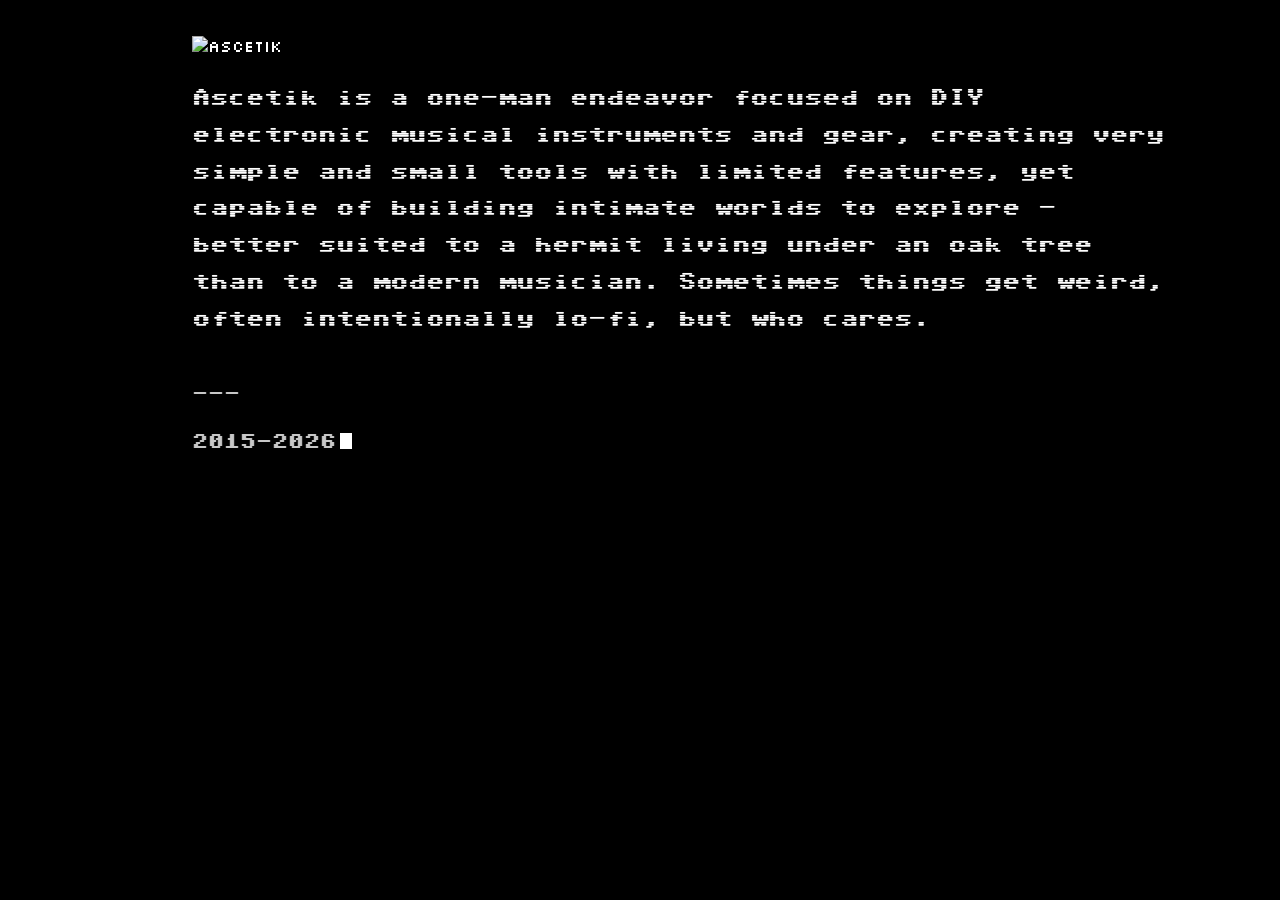
==== index.html @ ed277a1f "Sync Ash site updates" ====
<!doctype html>
<html>

<head>
    <meta charset="utf-8">
    <meta name="viewport" content="width=device-width, initial-scale=1">
    <meta name="description" content="Ascetik overview">
    <meta name="theme-color" content="#000000">
    <title>Ascetik</title>
    <link rel="preconnect" href="https://fonts.googleapis.com">
    <link rel="preconnect" href="https://fonts.gstatic.com" crossorigin>
    <link href="https://fonts.googleapis.com/css2?family=Silkscreen:wght@400;700&display=swap" rel="stylesheet">
    <link href="https://fonts.googleapis.com/css2?family=Sixtyfour&display=swap" rel="stylesheet">
    <link rel="stylesheet" href="styles.css" />
</head>

<body>
    <main>
        <section>
            <a class="device-link" href="http://www.ascetik.de"><img class="logo" src="ascetik.png"
                alt="Ascetik" /></a>
        </section>

        <section id="monitorSection">
            <div class="monitor-log ascetik-text">
                Ascetik is a one-man endeavor focused on DIY electronic musical instruments and gear, creating very
                simple and small tools with limited features, yet capable of building intimate worlds to explore —
                better suited to a hermit living under an oak tree than to a modern musician. Sometimes
                things get weird, often intentionally lo-fi, but who cares.
            </div>
        </section>

        <!-- <section class="devices-section">
            <div class="monitor-log ascetik-text">
                <p>/// Machines ///<br>Here are a few devices I've been developing recently:</p>
            </div>
            <div class="device-entry">
                <a class="device-link monitor-log ascetik-text" href="ash.html">&gt;&gt;&gt; ASH &lt;&lt;&lt;
                    <img class="ash-image" src="Ash - leaves.png" alt="Ash" /></a>
            </div>
        </section> -->
        <section class="monitor-log">
            <p>---</p>
            <p>2015-2026<span class="cursor" aria-hidden="true"></span></p>
        </section>
    </main>
</body>

</html>
---- styles.css ----
body {
  margin: 0;
  background: #000;
  color: #fff;
  font-family: "Silkscreen", system-ui, sans-serif;
}

:root {
  --panel-width: 500px;
}

main {
  padding-left: 15%;
}

@media (max-width: 800px) {
  main {
    padding-left: 5px;
  }
}

section {
  margin-top: 24px;
}

.settings-layout {
  display: flex;
  align-items: flex-start;
  gap: 40px;
  flex-wrap: wrap;
}

#settingsSection {
  margin-top: 0;
  margin-bottom: 72px;
}

#monitorSection {
  margin-top: 24px;
  margin-bottom: 40px;

}

.logo {
  max-width: var(--panel-width);
  height: auto;
  display: block;
}

select,
button {
  font: inherit;
  color: #fff;
  background: #000;
  padding: 0;
}

input[type="text"] {
  font: inherit;
  color: #fff;
  background: #000;
  border: 2px solid #fff;
}

input[type="text"]::placeholder {
  color: #a8a8a8;
}

.preset-name {
  width: 12ch;
}

button:active {
  background: #fff;
  color: #000;
}

button:disabled {
  opacity: 1;
  color: #a8a8a8;
  background: #000;
}

input[type="range"] {
  width: var(--panel-width);
  height: 18px;
  appearance: none;
  --range-fill: 0%;
  background: #000;
  border: 2px solid #fff;
  padding: 0;
}

.slider-wrap {
  display: flex;
  flex-direction: column;
  gap: 0;
  margin-bottom: 14px;
}

.slider-meta {
  display: inline-flex;
  align-items: baseline;
  gap: 0;
}

input[type="range"]::-webkit-slider-runnable-track {
  height: 18px;
  background: linear-gradient(to right,
      #fff 0%,
      #fff var(--range-fill),
      #111 var(--range-fill),
      #111 100%);
}

input[type="range"]::-webkit-slider-thumb {
  -webkit-appearance: none;
  width: 12px;
  height: 18px;
  background: #fff;
  border: 2px solid #fff;
  margin-top: 0;
}

input[type="range"]::-moz-range-track {
  height: 18px;
  background: linear-gradient(to right,
      #fff 0%,
      #fff var(--range-fill),
      #111 var(--range-fill),
      #111 100%);
}

input[type="range"]::-moz-range-thumb {
  width: 12px;
  height: 18px;
  background: #fff;
  border: 1px solid #333;
}

input[type="range"].slim-slider {
  height: 12px;
}

input[type="range"].slim-slider::-webkit-slider-runnable-track {
  height: 12px;
}

input[type="range"].slim-slider::-webkit-slider-thumb {
  width: 10px;
  height: 12px;
}

input[type="range"].slim-slider::-moz-range-track {
  height: 12px;
}

input[type="range"].slim-slider::-moz-range-thumb {
  width: 10px;
  height: 12px;
}

input[type="checkbox"] {
  width: 18px;
  height: 18px;
  appearance: none;
  background: #000;
  border: 2px solid #fff;
  display: inline-block;
  position: relative;
  margin-left: 0;
}

.checkbox-row {
  display: inline-flex;
  align-items: center;
  gap: 8px;
}

input[type="checkbox"]:checked::after {
  content: "";
  position: absolute;
  inset: 3px;
  background: #fff;
}

.monitor-log {
  font-family: "Sixtyfour", "Silkscreen", system-ui, sans-serif;
  line-height: 2;
  height: 8em;
}

.monitor-log .status-line {
  display: inline-block;
  padding: 2px 6px;
  background: #fff;
  color: #000;
}

@media (max-width: 800px) {
  /* .monitor-log {
    max-width: 50ch;
  } */
}

.ascetik-text {
  height: auto;
  white-space: normal;
  max-width: 54ch;
  font-size: 1.15rem;
  margin-bottom: 24px;
  margin-top: 24px;
}

.ash-image {
  display: block;
  margin-top: 24px;
}

.device-entry {
  display: inline-block;
  /* text-align: center; */
}

.device-link {
  display: inline-block;
  margin-top: 12px;
  color: #fff;
  text-decoration: none;
}

.device-link:hover {
  /* text-decoration: underline; */
  color:aquamarine;
}

.cursor {
  display: inline-block;
  width: 0.75ch;
  height: 1em;
  background: #fff;
  margin-left: 0.25ch;
  vertical-align: -0.1em;
  animation: blink 1s steps(1, end) infinite;
}

@keyframes blink {

  0%,
  49% {
    opacity: 1;
  }

  50%,
  100% {
    opacity: 0;
  }
}

.device-row {
  display: flex;
  gap: 18px;
}

.device-controls {
  display: flex;
  flex-direction: column;
  gap: 10px;
}

.device-row-top {
  display: flex;
  gap: 12px;
  align-items: center;
}

.preset-row {
  display: flex;
  gap: 12px;
  align-items: center;
}

.select-row {
  display: inline-flex;
  align-items: center;
  gap: 8px;
}

.select-row-stack {
  flex-direction: column;
  align-items: flex-start;
}


select {
  border: 2px solid #fff;
}

.wavetable-preview {
  width: var(--panel-width);
  height: 120px;
  border: 2px solid #fff;
  background: #000;
  display: block;
}

.wavetable-filename {
  max-width: var(--panel-width);
  overflow: hidden;
  text-overflow: ellipsis;
  white-space: nowrap;
}

.wavetable-section .preset-row+.preset-row {
  margin-top: 8px;
}

.cc-grid-wrap {
  display: block;
  margin-top: 40px;
  /* width: 340px; */
}

.cc-grid-title {
  display: block;
  margin-bottom: 10px;
}

.cc-grid {
  display: grid;
  /* width: 340px; */
  /* grid-template-columns: repeat(7, minmax(0, 1fr));
  grid-template-rows: repeat(5, 1fr); */
}

.cc-field {
  width: 3ch;
  text-align: center;
  font: inherit;
  color: #fff;
  background: #000;
  border: 2px solid #fff;
  justify-self: center;
}

.cc-field:focus {
  outline: none;
  background: #111;
}
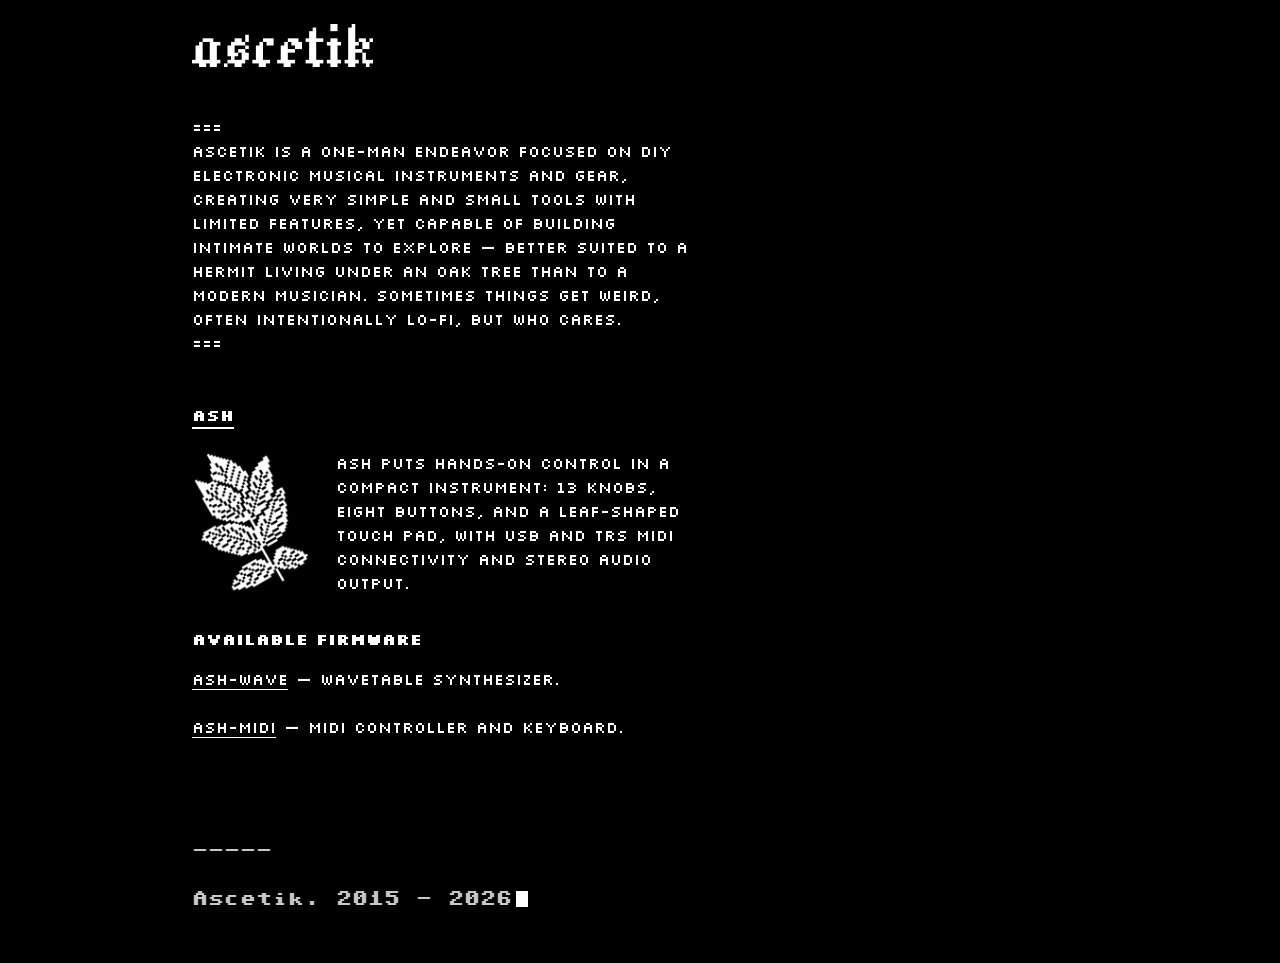
==== commit 921d15e2: "Publish Ascetik homepage with Ash overview and firmware links" ====
--- a/index.html
+++ b/index.html
@@ -1,49 +1,44 @@
 <!doctype html>
-<html>
-
+<html lang="en">
 <head>
     <meta charset="utf-8">
     <meta name="viewport" content="width=device-width, initial-scale=1">
-    <meta name="description" content="Ascetik overview">
+    <meta name="description" content="Ascetik — DIY electronic musical instruments and gear.">
     <meta name="theme-color" content="#000000">
     <title>Ascetik</title>
     <link rel="preconnect" href="https://fonts.googleapis.com">
     <link rel="preconnect" href="https://fonts.gstatic.com" crossorigin>
-    <link href="https://fonts.googleapis.com/css2?family=Silkscreen:wght@400;700&display=swap" rel="stylesheet">
-    <link href="https://fonts.googleapis.com/css2?family=Sixtyfour&display=swap" rel="stylesheet">
-    <link rel="stylesheet" href="styles.css" />
+    <link href="https://fonts.googleapis.com/css2?family=Silkscreen:wght@400;700&family=Sixtyfour&display=swap" rel="stylesheet">
+    <link rel="stylesheet" href="homepage.css">
 </head>
-
 <body>
     <main>
-        <section>
-            <a class="device-link" href="http://www.ascetik.de"><img class="logo" src="ascetik.png"
-                alt="Ascetik" /></a>
-        </section>
-
-        <section id="monitorSection">
-            <div class="monitor-log ascetik-text">
-                Ascetik is a one-man endeavor focused on DIY electronic musical instruments and gear, creating very
-                simple and small tools with limited features, yet capable of building intimate worlds to explore —
-                better suited to a hermit living under an oak tree than to a modern musician. Sometimes
-                things get weird, often intentionally lo-fi, but who cares.
+        <header class="device-header">
+            <a href="./" aria-label="Ascetik home"><img class="logo" src="img/ascetik.png" alt="Ascetik"></a>
+        </header>
+        <div class="settings-layout">
+            <div id="settingsSection">
+                <p class="device-intro">===<br>Ascetik is a one-man endeavor focused on DIY electronic musical instruments and gear, creating very simple and small tools with limited features, yet capable of building intimate worlds to explore — better suited to a hermit living under an oak tree than to a modern musician. Sometimes things get weird, often intentionally lo-fi, but who cares.<br>===</p>
+                <section class="editor-section device-intro" aria-labelledby="ashTitle">
+                    <h2 id="ashTitle">Ash</h2>
+                    <div class="ash-layout">
+                    <img class="ash-logo" src="img/ash-logo.png" alt="Pixel art ash leaves" width="250" height="300">
+                    <div class="ash-details">
+                    <p>Ash puts hands-on control in a compact instrument: 13 knobs, eight buttons, and a leaf-shaped touch pad, with USB and TRS MIDI connectivity and stereo audio output.</p>
+                    </div>
+                    </div>
+                    <nav aria-labelledby="firmwareTitle">
+                    <h3 id="firmwareTitle">Available firmware</h3>
+                    <a href="ash-wave/index.html">Ash-Wave</a> — Wavetable synthesizer.<br><br>
+                    <a href="ash-midi/index.html">Ash-MIDI</a> — MIDI controller and keyboard.
+                    </nav>
+                </section>
             </div>
-        </section>
-
-        <!-- <section class="devices-section">
-            <div class="monitor-log ascetik-text">
-                <p>/// Machines ///<br>Here are a few devices I've been developing recently:</p>
-            </div>
-            <div class="device-entry">
-                <a class="device-link monitor-log ascetik-text" href="ash.html">&gt;&gt;&gt; ASH &lt;&lt;&lt;
-                    <img class="ash-image" src="Ash - leaves.png" alt="Ash" /></a>
-            </div>
-        </section> -->
-        <section class="monitor-log">
-            <p>---</p>
-            <p>2015-2026<span class="cursor" aria-hidden="true"></span></p>
+        </div>
+        <section class="monitor-log" aria-label="Copyright">
+            <p>-----</p>
+            <p>Ascetik. 2015 - 2026<span class="cursor" aria-hidden="true"></span></p>
         </section>
     </main>
 </body>
-
-</html>+</html>
--- a/homepage.css
+++ b/homepage.css
@@ -0,0 +1,251 @@
+/* Shared design: 16px type, 2px lines, black / white / gray. */
+:root {
+  --panel-width: min(500px, calc(100vw - 24px));
+  --section-gap: 48px;
+  --black: #000000;
+  --white: #FFFFFF;
+  --gray: #808080;
+}
+
+body {
+  margin: 0;
+  background: var(--black);
+  color: var(--white);
+  font: 16px "Silkscreen", system-ui, sans-serif;
+}
+
+main { padding-left: 15%; }
+section { margin-top: 24px; }
+[hidden] { display: none !important; }
+
+/* Header, sections and typography. */
+.device-header {
+  position: sticky;
+  top: 0;
+  z-index: 10;
+  background: var(--black);
+  padding: 24px 0;
+  margin-bottom: max(0px, calc(var(--section-gap) - 24px));
+}
+
+.logo {
+  display: block;
+  max-width: var(--panel-width);
+  height: auto;
+}
+
+#monitorSection { margin: 24px 0 0; }
+.monitor-log {
+  font-family: "Sixtyfour", "Silkscreen", system-ui, sans-serif;
+  line-height: 2;
+  height: 8em;
+}
+#monitorLog {
+  height: auto;
+  min-height: 2em;
+  overflow-wrap: anywhere;
+}
+#monitorLog.error { color: var(--gray); }
+
+.settings-layout {
+  display: flex;
+  align-items: flex-start;
+  gap: 40px;
+  flex-wrap: wrap;
+}
+#settingsSection {
+  display: flex;
+  flex-direction: column;
+  gap: var(--section-gap);
+  margin: 0 0 72px;
+}
+.editor-section { margin-top: 0; }
+.editor-section > :last-child { margin-bottom: 0; }
+.device-intro {
+  margin: 0;
+  max-width: var(--panel-width);
+  line-height: 1.5;
+}
+h2, h3 { font-size: 16px; font-weight: 700; }
+#settingsSection h2 {
+  margin: 0 0 24px;
+  text-decoration: underline;
+  text-decoration-thickness: 2px;
+  text-underline-offset: 6px;
+}
+
+/* Form controls. */
+button, select, input {
+  font: inherit;
+  color: var(--white);
+  background: var(--black);
+}
+button, select, input[type="text"] { border: 2px solid var(--white); }
+select { padding: 0; }
+button {
+  border-radius: 0;
+  padding: 4px 8px;
+}
+button:active { background: var(--white); color: var(--black); }
+button:disabled { opacity: 1; color: var(--gray); background: var(--black); }
+input[type="text"]::placeholder { color: var(--gray); }
+fieldset { border: 0; margin: 0; padding: 0; min-width: 0; }
+button:focus-visible, select:focus-visible, .cc-field:focus-visible {
+  outline: 2px solid var(--white);
+  outline-offset: 3px;
+}
+.select-row {
+  display: inline-flex;
+  align-items: center;
+  gap: 8px;
+}
+.select-row-stack { flex-direction: column; align-items: flex-start; }
+.slider-wrap {
+  display: flex;
+  flex-direction: column;
+  margin-bottom: 14px;
+}
+.slider-meta { display: inline-flex; align-items: baseline; gap: .5ch; }
+
+/* Keep browser-specific slider pseudo-elements separate. */
+input[type="range"] {
+  --range-fill: 0%;
+  width: var(--panel-width);
+  height: 18px;
+  appearance: none;
+  border: 2px solid var(--white);
+  padding: 0;
+}
+input[type="range"]::-webkit-slider-runnable-track {
+  height: 18px;
+  background: linear-gradient(to right, var(--white) var(--range-fill), var(--black) var(--range-fill));
+}
+input[type="range"]::-moz-range-track {
+  height: 18px;
+  background: linear-gradient(to right, var(--white) var(--range-fill), var(--black) var(--range-fill));
+}
+input[type="range"]::-webkit-slider-thumb {
+  -webkit-appearance: none;
+  width: 12px;
+  height: 18px;
+  background: var(--white);
+  border: 2px solid var(--white);
+  margin-top: 0;
+}
+input[type="range"]::-moz-range-thumb {
+  width: 12px;
+  height: 18px;
+  background: var(--white);
+  border: 2px solid var(--gray);
+}
+
+/* MIDI mapping and presets. */
+.cc-grid-wrap { width: var(--panel-width); max-width: 100%; }
+.cc-grid { display: grid; grid-template-columns: repeat(7, minmax(0, 1fr)); row-gap: 6px; }
+.cc-buttons { display: grid; grid-template-columns: repeat(8, minmax(0, 1fr)); gap: 4px; }
+.cc-group-title { margin: 28px 0 12px; }
+.cc-grid-title + .cc-group-title { margin-top: 0; }
+.leaf-cc { display: flex; flex-direction: column; align-items: flex-start; }
+.cc-field {
+  box-sizing: border-box;
+  width: calc((var(--panel-width) - 28px) / 8);
+  min-width: 0;
+  height: 36px;
+  padding: 8px 0;
+  text-align: center;
+  justify-self: center;
+}
+.cc-field:focus { outline: none; background: var(--gray); }
+.cc-field:focus-visible { outline: 2px solid var(--white); }
+.cc-field:disabled { color: var(--gray); border-color: var(--gray); }
+.cc-field[aria-invalid="true"] { border-color: var(--gray); }
+.preset-name { width: 12ch; }
+.preset-row {
+  display: flex;
+  flex-wrap: wrap;
+  gap: 12px;
+  align-items: center;
+  max-width: var(--panel-width);
+}
+
+/* Waveform previews and file selection. */
+.table-block { margin: 32px 0; max-width: var(--panel-width); }
+.wavetable-preview {
+  display: block;
+  width: 100%;
+  height: 120px;
+  margin: 16px 0;
+  border: 2px solid var(--white);
+  background: var(--black);
+}
+.file-picker-row {
+  display: flex;
+  align-items: center;
+  gap: 8px;
+  width: 100%;
+  min-width: 0;
+  margin: 16px 0;
+}
+.file-picker-row button { flex: 0 0 auto; }
+.wavetable-filename {
+  flex: 1;
+  min-width: 0;
+  margin: 0;
+  max-width: var(--panel-width);
+  overflow: hidden;
+  text-overflow: ellipsis;
+  white-space: nowrap;
+}
+/* Match the sliders with a half-height, square black-and-white track. */
+progress {
+  box-sizing: border-box;
+  width: var(--panel-width);
+  max-width: 100%;
+  height: 9px;
+  appearance: none;
+  -webkit-appearance: none;
+  border: 2px solid var(--white);
+  border-radius: 0;
+  padding: 0;
+  background: var(--black);
+  color: var(--white);
+}
+progress::-webkit-progress-bar { background: var(--black); border-radius: 0; }
+progress::-webkit-progress-value { background: var(--white); border-radius: 0; }
+progress::-moz-progress-bar { background: var(--white); border-radius: 0; }
+
+/* Footer cursor and responsive layout. */
+.cursor {
+  display: inline-block;
+  width: .75ch;
+  height: 1em;
+  background: var(--white);
+  margin-left: .25ch;
+  vertical-align: -.1em;
+  animation: blink 1s steps(1, end) infinite;
+}
+@keyframes blink {
+  0%, 49% { opacity: 1; }
+  50%, 100% { opacity: 0; }
+}
+@media (prefers-reduced-motion: reduce) { .cursor { animation: none; } }
+@media (max-width: 800px) { main { padding-left: 5px; } }
+@media (max-width: 550px) { main { padding: 12px; } }
+
+/* Latest firmware and BOOTSEL install steps. */
+.firmware-update { margin: 24px 0 32px; max-width: var(--panel-width); }
+.firmware-row { display: flex; flex-wrap: wrap; gap: 12px; align-items: center; }
+.firmware-update a { color: inherit; }
+
+/* Overview links use the shared monochrome palette. */
+.device-intro a { color: inherit; text-underline-offset: 4px; }
+.device-intro a:focus-visible { outline: 2px solid var(--white); outline-offset: 3px; }
+
+/* Ash artwork on the overview page. */
+.ash-layout { display: grid; grid-template-columns: 120px minmax(0, 1fr); gap: 24px; align-items: start; }
+.ash-logo { display: block; width: 120px; max-width: 100%; height: auto; margin: 0; }
+.ash-details { min-width: 0; overflow-wrap: anywhere; }
+.ash-details > p:first-child { margin-top: 0; }
+@media (max-width: 400px) {
+  .ash-layout { grid-template-columns: 80px minmax(0, 1fr); gap: 16px; }
+}
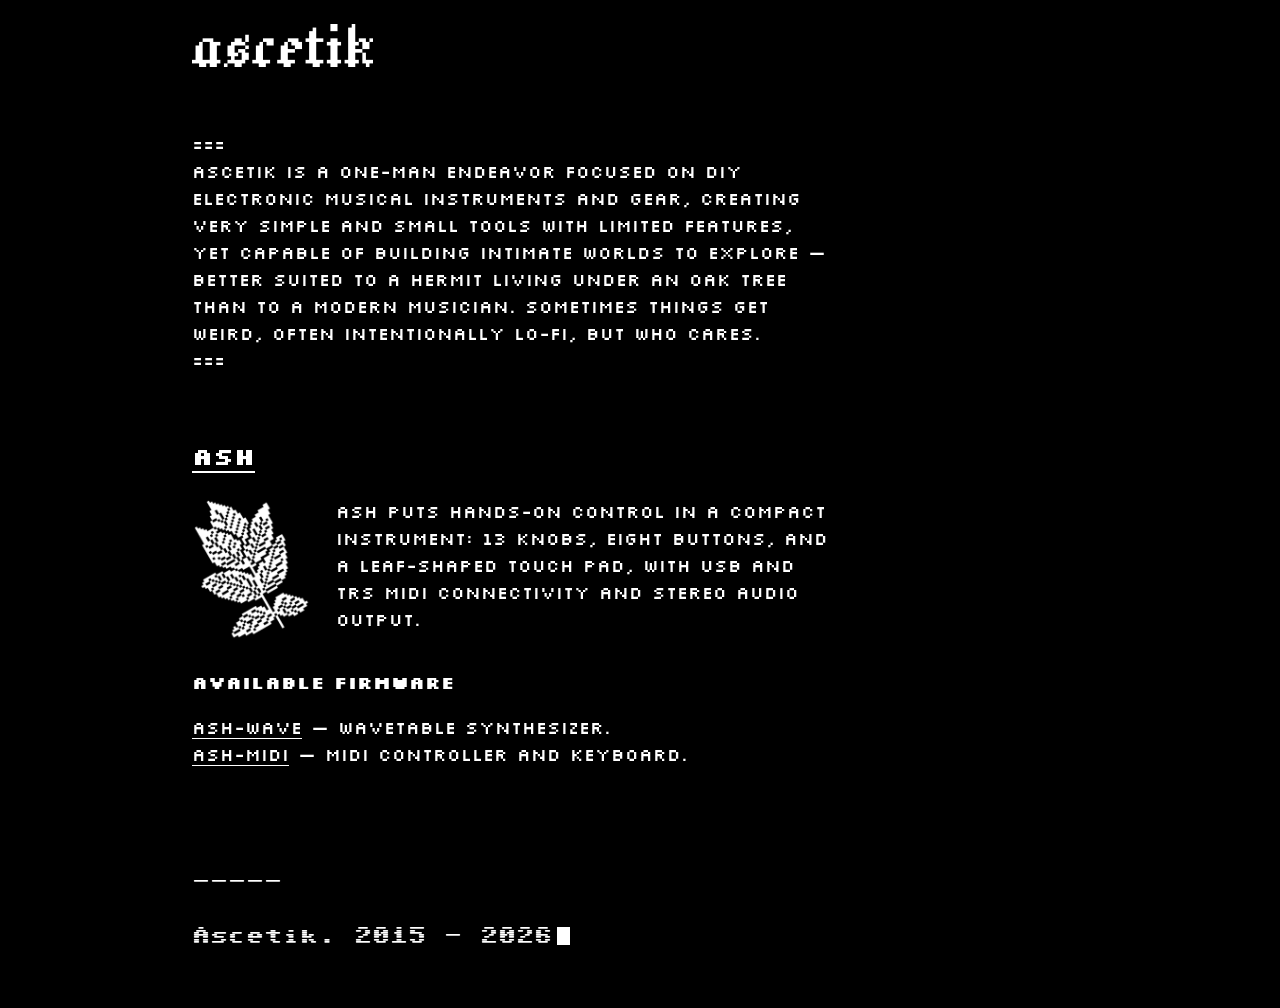
==== commit 5966f19b: "Publish updated Ash webpages and current firmware downloads" ====
--- a/index.html
+++ b/index.html
@@ -9,7 +9,7 @@
     <link rel="preconnect" href="https://fonts.googleapis.com">
     <link rel="preconnect" href="https://fonts.gstatic.com" crossorigin>
     <link href="https://fonts.googleapis.com/css2?family=Silkscreen:wght@400;700&family=Sixtyfour&display=swap" rel="stylesheet">
-    <link rel="stylesheet" href="homepage.css">
+    <link rel="stylesheet" href="styles.css">
 </head>
 <body>
     <main>
@@ -29,7 +29,7 @@
                     </div>
                     <nav aria-labelledby="firmwareTitle">
                     <h3 id="firmwareTitle">Available firmware</h3>
-                    <a href="ash-wave/index.html">Ash-Wave</a> — Wavetable synthesizer.<br><br>
+                    <a href="ash-wave/index.html">Ash-Wave</a> — Wavetable synthesizer.<br>
                     <a href="ash-midi/index.html">Ash-MIDI</a> — MIDI controller and keyboard.
                     </nav>
                 </section>
--- a/styles.css
+++ b/styles.css
@@ -0,0 +1,258 @@
+/* Shared design: 16px type, 2px lines, black / white / gray. */
+:root {
+  --panel-width: min(640px, calc(100vw - 24px));
+  --section-gap: 64px;
+  --black: #000000;
+  --white: #FFFFFF;
+  --gray: #808080;
+}
+
+body {
+  margin: 0;
+  background: var(--black);
+  color: var(--white);
+  font: 18px "Silkscreen", system-ui, sans-serif;
+}
+
+main { padding-left: 15%; }
+section { margin-top: 24px; }
+[hidden] { display: none !important; }
+
+/* Header, sections and typography. */
+.device-header {
+  position: sticky;
+  top: 0;
+  z-index: 10;
+  background: var(--black);
+  padding: 24px 0;
+  margin-bottom: max(0px, calc(var(--section-gap) - 24px));
+}
+
+.logo {
+  display: block;
+  max-width: var(--panel-width);
+  height: auto;
+}
+
+#monitorSection { margin: 24px 0 0; }
+.monitor-log {
+  font-family: "Sixtyfour", "Silkscreen", system-ui, sans-serif;
+  line-height: 2;
+  height: 8em;
+}
+#monitorLog {
+  height: auto;
+  min-height: 2em;
+  overflow-wrap: anywhere;
+}
+#monitorLog.error { color: var(--gray); }
+
+.settings-layout {
+  display: flex;
+  align-items: flex-start;
+  gap: 40px;
+  flex-wrap: wrap;
+}
+#settingsSection {
+  display: flex;
+  flex-direction: column;
+  gap: var(--section-gap);
+  margin: 0 0 72px;
+}
+.editor-section { margin-top: 0; }
+.editor-section > :last-child { margin-bottom: 0; }
+.device-intro {
+  margin: 0;
+  max-width: var(--panel-width);
+  line-height: 1.5;
+}
+h2 { font-size: 24px; font-weight: 700;
+  margin: 0 0 24px;
+  text-decoration: underline;
+  text-decoration-thickness: 2px;
+  text-underline-offset: 6px;
+}
+h3 { font-size: 18px; font-weight: 700; }
+
+/* #settingsSection h2 {
+  margin: 0 0 24px;
+  text-decoration: underline;
+  text-decoration-thickness: 2px;
+  text-underline-offset: 6px;
+} */
+
+/* Form controls. */
+button, select, input {
+  font: inherit;
+  color: var(--white);
+  background: var(--black);
+}
+button, select, input[type="text"] { border: 2px solid var(--white); }
+select { padding: 0; }
+button {
+  border-radius: 0;
+  padding: 4px 8px;
+}
+button:active { background: var(--white); color: var(--black); }
+button:disabled { opacity: 1; color: var(--gray); background: var(--black); }
+input[type="text"]::placeholder { color: var(--gray); }
+fieldset { border: 0; margin: 0; padding: 0; min-width: 0; }
+button:focus-visible, select:focus-visible, .cc-field:focus-visible {
+  outline: 2px solid var(--white);
+  outline-offset: 3px;
+}
+.select-row {
+  display: inline-flex;
+  align-items: center;
+  gap: 8px;
+}
+.select-row-stack { flex-direction: column; align-items: flex-start; }
+.slider-wrap {
+  display: flex;
+  flex-direction: column;
+  margin-bottom: 14px;
+}
+.slider-meta { display: inline-flex; align-items: baseline; gap: .5ch; }
+
+/* Keep browser-specific slider pseudo-elements separate. */
+input[type="range"] {
+  --range-fill: 0%;
+  width: var(--panel-width);
+  height: 18px;
+  appearance: none;
+  border: 2px solid var(--white);
+  padding: 0;
+}
+input[type="range"]::-webkit-slider-runnable-track {
+  height: 18px;
+  background: linear-gradient(to right, var(--white) var(--range-fill), var(--black) var(--range-fill));
+}
+input[type="range"]::-moz-range-track {
+  height: 18px;
+  background: linear-gradient(to right, var(--white) var(--range-fill), var(--black) var(--range-fill));
+}
+input[type="range"]::-webkit-slider-thumb {
+  -webkit-appearance: none;
+  width: 12px;
+  height: 18px;
+  background: var(--white);
+  border: 2px solid var(--white);
+  margin-top: 0;
+}
+input[type="range"]::-moz-range-thumb {
+  width: 12px;
+  height: 18px;
+  background: var(--white);
+  border: 2px solid var(--gray);
+}
+
+/* MIDI mapping and presets. */
+.cc-grid-wrap { width: var(--panel-width); max-width: 100%; }
+.cc-grid { display: grid; grid-template-columns: repeat(7, minmax(0, 1fr)); row-gap: 6px; }
+.cc-buttons { display: grid; grid-template-columns: repeat(8, minmax(0, 1fr)); gap: 4px; }
+.cc-group-title { margin: 28px 0 12px; }
+.cc-grid-title + .cc-group-title { margin-top: 0; }
+.leaf-cc { display: flex; flex-direction: column; align-items: flex-start; }
+.cc-field {
+  box-sizing: border-box;
+  width: calc((var(--panel-width) - 28px) / 8);
+  min-width: 0;
+  height: 36px;
+  padding: 8px 0;
+  text-align: center;
+  justify-self: center;
+}
+.cc-field:focus { outline: none; background: var(--gray); }
+.cc-field:focus-visible { outline: 2px solid var(--white); }
+.cc-field:disabled { color: var(--gray); border-color: var(--gray); }
+.cc-field[aria-invalid="true"] { border-color: var(--gray); }
+.preset-name { width: 12ch; }
+.preset-row {
+  display: flex;
+  flex-wrap: wrap;
+  gap: 12px;
+  align-items: center;
+  max-width: var(--panel-width);
+}
+
+/* Waveform previews and file selection. */
+.table-block { margin: 32px 0; max-width: var(--panel-width); }
+.wavetable-preview {
+  display: block;
+  width: 100%;
+  height: 120px;
+  margin: 16px 0;
+  border: 2px solid var(--white);
+  background: var(--black);
+}
+.file-picker-row {
+  display: flex;
+  align-items: center;
+  gap: 8px;
+  width: 100%;
+  min-width: 0;
+  margin: 16px 0;
+}
+.file-picker-row button { flex: 0 0 auto; }
+.wavetable-filename {
+  flex: 1;
+  min-width: 0;
+  margin: 0;
+  max-width: var(--panel-width);
+  overflow: hidden;
+  text-overflow: ellipsis;
+  white-space: nowrap;
+}
+/* Match the sliders with a half-height, square black-and-white track. */
+progress {
+  box-sizing: border-box;
+  width: var(--panel-width);
+  max-width: 100%;
+  height: 9px;
+  appearance: none;
+  -webkit-appearance: none;
+  border: 2px solid var(--white);
+  border-radius: 0;
+  padding: 0;
+  background: var(--black);
+  color: var(--white);
+}
+progress::-webkit-progress-bar { background: var(--black); border-radius: 0; }
+progress::-webkit-progress-value { background: var(--white); border-radius: 0; }
+progress::-moz-progress-bar { background: var(--white); border-radius: 0; }
+
+/* Footer cursor and responsive layout. */
+.cursor {
+  display: inline-block;
+  width: .75ch;
+  height: 1em;
+  background: var(--white);
+  margin-left: .25ch;
+  vertical-align: -.1em;
+  animation: blink 1s steps(1, end) infinite;
+}
+@keyframes blink {
+  0%, 49% { opacity: 1; }
+  50%, 100% { opacity: 0; }
+}
+@media (prefers-reduced-motion: reduce) { .cursor { animation: none; } }
+@media (max-width: 800px) { main { padding-left: 5px; } }
+@media (max-width: 550px) { main { padding: 12px; } }
+
+/* Latest firmware and BOOTSEL install steps. */
+.firmware-update { margin: 24px 0 32px; max-width: var(--panel-width); }
+.firmware-row { display: flex; flex-direction: column; gap: 12px; align-items: flex-start; }
+.firmware-update a { color: inherit; }
+
+/* Overview links use the shared monochrome palette. */
+.device-intro a { color: inherit; text-underline-offset: 4px; }
+.device-intro a:focus-visible { outline: 2px solid var(--white); outline-offset: 3px; }
+
+/* Ash artwork on the overview page. */
+.ash-layout { display: grid; grid-template-columns: 120px minmax(0, 1fr); gap: 24px; align-items: start; }
+.ash-logo { display: block; width: 120px; max-width: 100%; height: auto; margin: 0; }
+.ash-details { min-width: 0; overflow-wrap: anywhere; }
+.ash-details > p:first-child { margin-top: 0; }
+@media (max-width: 400px) {
+  .ash-layout { grid-template-columns: 80px minmax(0, 1fr); gap: 16px; }
+}
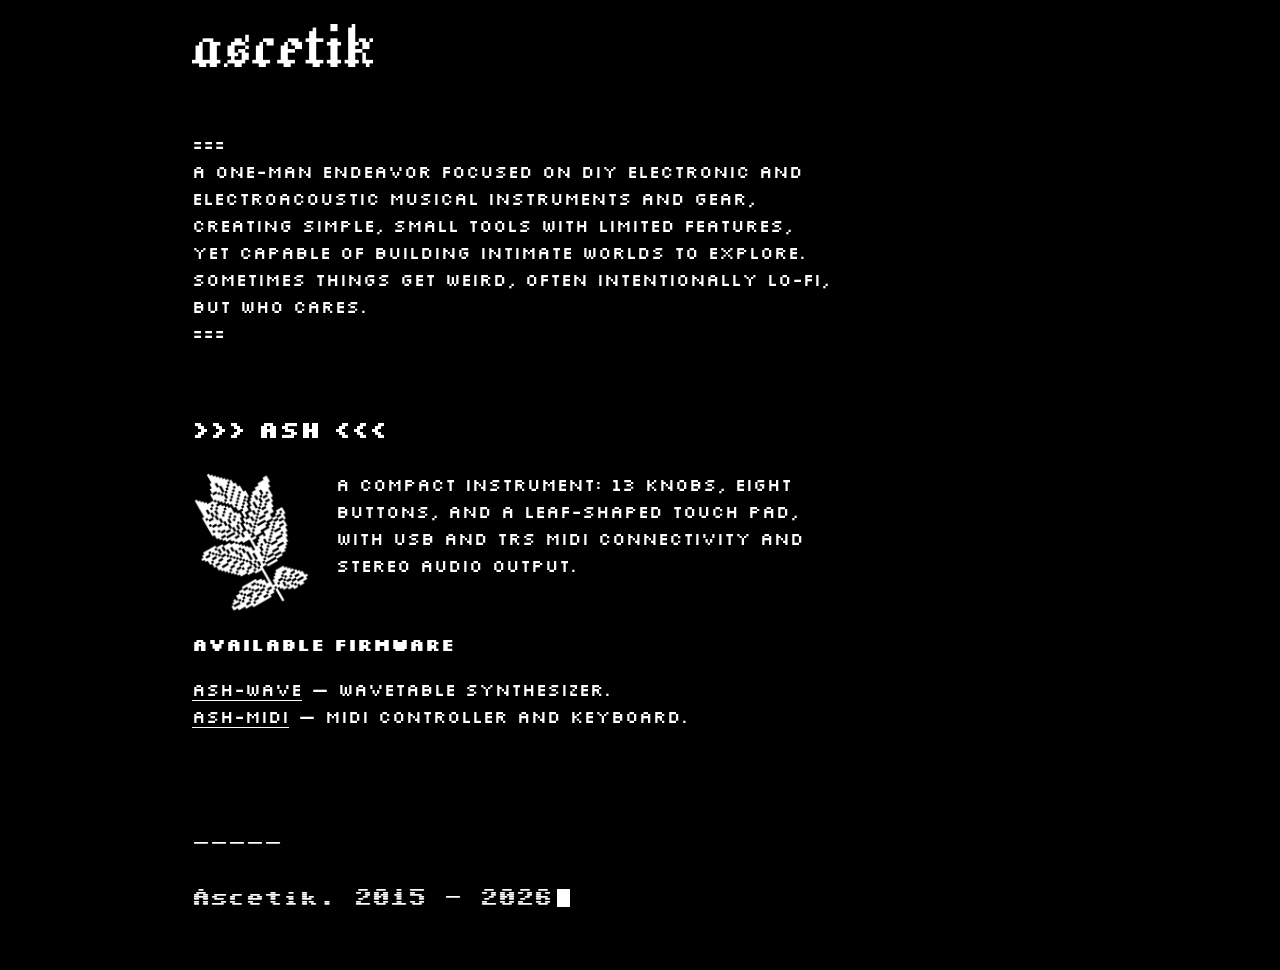
==== commit d2ff82fa: "Update homepage text and heading decorations" ====
--- a/index.html
+++ b/index.html
@@ -18,13 +18,13 @@
         </header>
         <div class="settings-layout">
             <div id="settingsSection">
-                <p class="device-intro">===<br>Ascetik is a one-man endeavor focused on DIY electronic musical instruments and gear, creating very simple and small tools with limited features, yet capable of building intimate worlds to explore — better suited to a hermit living under an oak tree than to a modern musician. Sometimes things get weird, often intentionally lo-fi, but who cares.<br>===</p>
+                <p class="device-intro">===<br>A one-man endeavor focused on DIY electronic and electroacoustic musical instruments and gear, creating simple, small tools with limited features, yet capable of building intimate worlds to explore. Sometimes things get weird, often intentionally lo-fi, but who cares.<br>===</p>
                 <section class="editor-section device-intro" aria-labelledby="ashTitle">
                     <h2 id="ashTitle">Ash</h2>
                     <div class="ash-layout">
                     <img class="ash-logo" src="img/ash-logo.png" alt="Pixel art ash leaves" width="250" height="300">
                     <div class="ash-details">
-                    <p>Ash puts hands-on control in a compact instrument: 13 knobs, eight buttons, and a leaf-shaped touch pad, with USB and TRS MIDI connectivity and stereo audio output.</p>
+                    <p>A compact instrument: 13 knobs, eight buttons, and a leaf-shaped touch pad, with USB and TRS MIDI connectivity and stereo audio output.</p>
                     </div>
                     </div>
                     <nav aria-labelledby="firmwareTitle">
--- a/styles.css
+++ b/styles.css
@@ -68,10 +68,12 @@
 }
 h2 { font-size: 24px; font-weight: 700;
   margin: 0 0 24px;
-  text-decoration: underline;
+  /* text-decoration: underline;
   text-decoration-thickness: 2px;
-  text-underline-offset: 6px;
-}
+  text-underline-offset: 6px; */
+}
+h2::before { content: ">>> "; }
+h2::after { content: " <<<"; }
 h3 { font-size: 18px; font-weight: 700; }
 
 /* #settingsSection h2 {
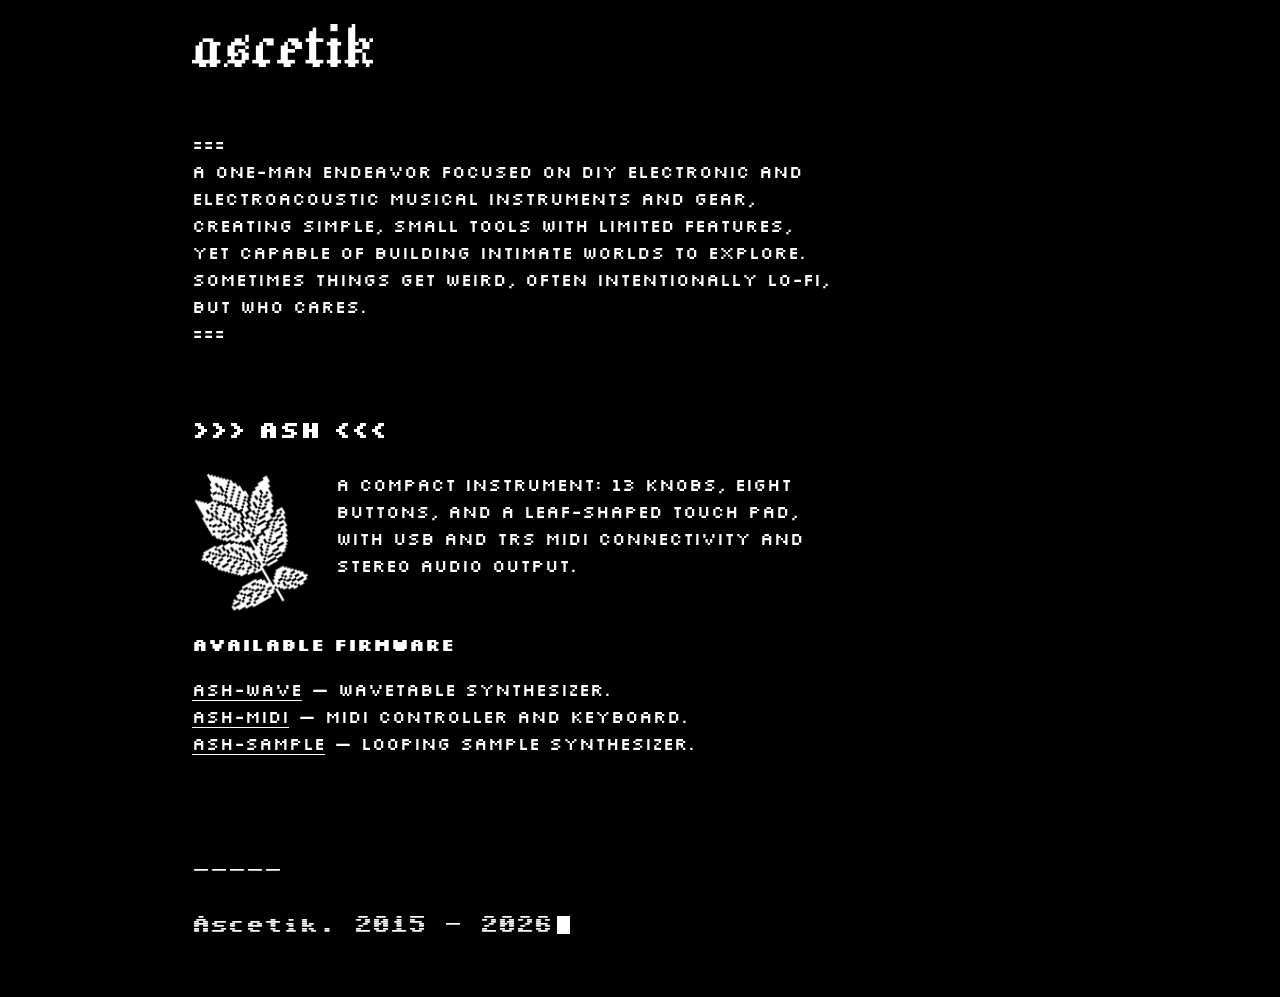
==== commit 2aa85959: "Clean obsolete files and organize shared scripts; link Ash Sample" ====
--- a/index.html
+++ b/index.html
@@ -30,7 +30,8 @@
                     <nav aria-labelledby="firmwareTitle">
                     <h3 id="firmwareTitle">Available firmware</h3>
                     <a href="ash-wave/index.html">Ash-Wave</a> — Wavetable synthesizer.<br>
-                    <a href="ash-midi/index.html">Ash-MIDI</a> — MIDI controller and keyboard.
+                    <a href="ash-midi/index.html">Ash-MIDI</a> — MIDI controller and keyboard.<br>
+                    <a href="ash-sample/index.html">Ash-Sample</a> — Looping sample synthesizer.
                     </nav>
                 </section>
             </div>
--- a/styles.css
+++ b/styles.css
@@ -34,7 +34,11 @@
   height: auto;
 }
 
-#monitorSection { margin: 24px 0 0; }
+#monitorSection {
+  width: var(--panel-width);
+  max-width: 100%;
+  margin: 24px 0 0;
+}
 .monitor-log {
   font-family: "Sixtyfour", "Silkscreen", system-ui, sans-serif;
   line-height: 2;
@@ -60,6 +64,15 @@
   margin: 0 0 72px;
 }
 .editor-section { margin-top: 0; }
+.device-connection {
+  display: flex;
+  flex-direction: column;
+  align-items: flex-start;
+  gap: 12px;
+  max-width: var(--panel-width);
+  margin-bottom: 24px;
+}
+.device-connection p { margin: 0; line-height: 1.5; }
 .editor-section > :last-child { margin-bottom: 0; }
 .device-intro {
   margin: 0;
@@ -89,14 +102,21 @@
   color: var(--white);
   background: var(--black);
 }
-button, select, input[type="text"] { border: 2px solid var(--white); }
+button, select, input[type="text"], input[type="number"] { border: 2px solid var(--white); }
+button, input[type="text"], input[type="number"] {
+  box-sizing: border-box;
+  height: 36px;
+  line-height: 24px;
+  padding: 4px 8px;
+  border-radius: 0;
+}
 select { padding: 0; }
 button {
   border-radius: 0;
   padding: 4px 8px;
 }
 button:active { background: var(--white); color: var(--black); }
-button:disabled { opacity: 1; color: var(--gray); background: var(--black); }
+button:disabled { opacity: 1; color: var(--gray); border-color: var(--gray); background: var(--black); }
 input[type="text"]::placeholder { color: var(--gray); }
 fieldset { border: 0; margin: 0; padding: 0; min-width: 0; }
 button:focus-visible, select:focus-visible, .cc-field:focus-visible {
@@ -159,8 +179,7 @@
   box-sizing: border-box;
   width: calc((var(--panel-width) - 28px) / 8);
   min-width: 0;
-  height: 36px;
-  padding: 8px 0;
+  padding: 4px 0;
   text-align: center;
   justify-self: center;
 }
@@ -245,6 +264,19 @@
 .firmware-update { margin: 24px 0 32px; max-width: var(--panel-width); }
 .firmware-row { display: flex; flex-direction: column; gap: 12px; align-items: flex-start; }
 .firmware-update a { color: inherit; }
+.firmware-actions { display: flex; flex-wrap: wrap; gap: 12px; align-items: center; }
+.firmware-download {
+  display: inline-block;
+  font: inherit;
+  color: var(--white);
+  background: var(--black);
+  border: 2px solid var(--white);
+  border-radius: 0;
+  padding: 4px 8px;
+  text-decoration: none;
+}
+.firmware-download:active { background: var(--white); color: var(--black); }
+.firmware-download:focus-visible { outline: 2px solid var(--white); outline-offset: 3px; }
 
 /* Overview links use the shared monochrome palette. */
 .device-intro a { color: inherit; text-underline-offset: 4px; }
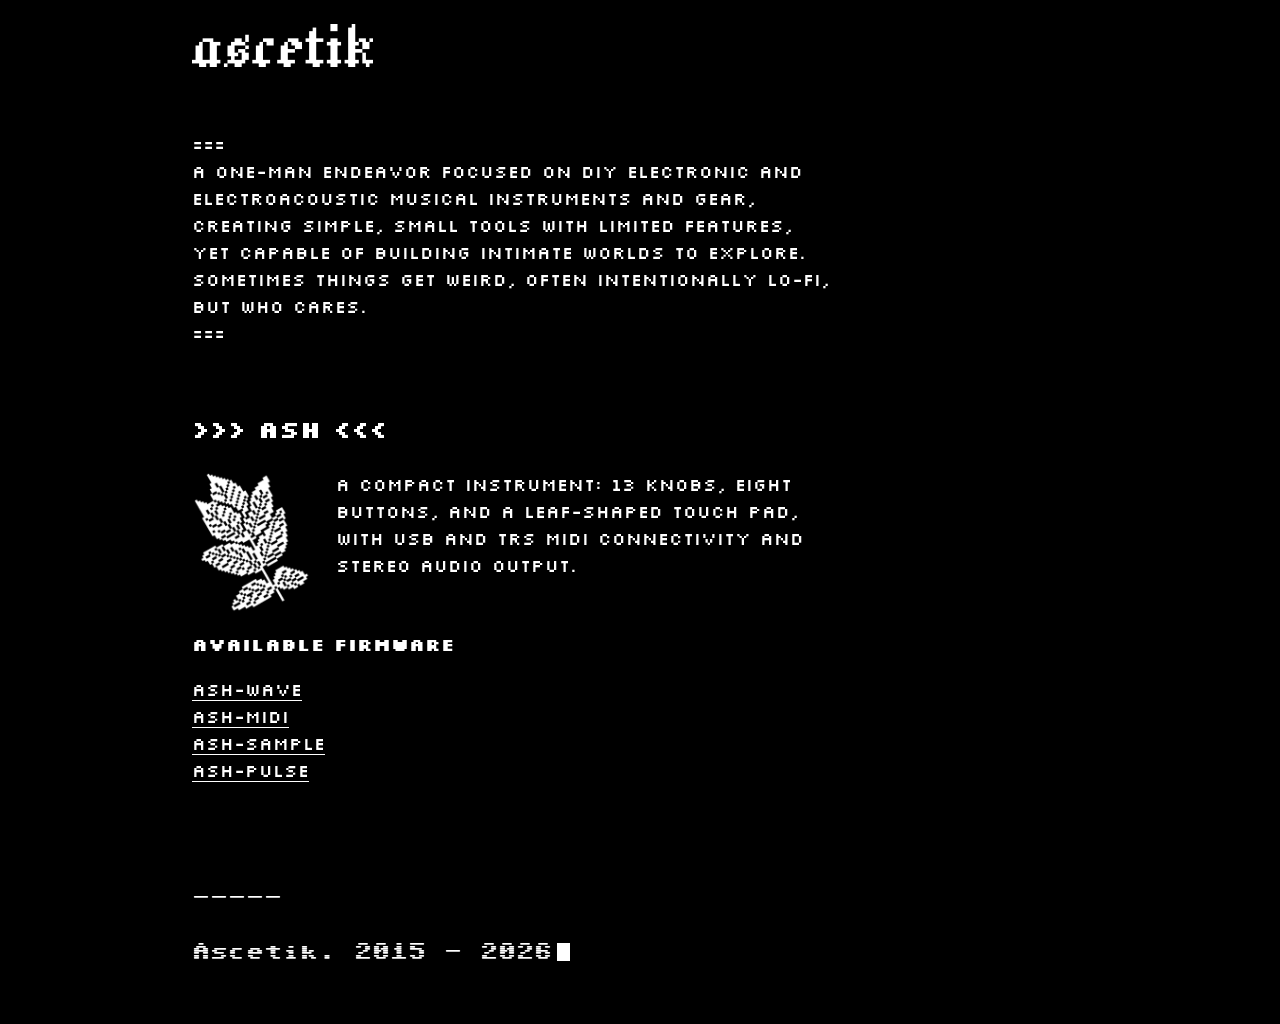
==== commit 657ad2d6: "Add Pulse editor and unify firmware editor controls and styling" ====
--- a/index.html
+++ b/index.html
@@ -29,9 +29,10 @@
                     </div>
                     <nav aria-labelledby="firmwareTitle">
                     <h3 id="firmwareTitle">Available firmware</h3>
-                    <a href="ash-wave/index.html">Ash-Wave</a> — Wavetable synthesizer.<br>
-                    <a href="ash-midi/index.html">Ash-MIDI</a> — MIDI controller and keyboard.<br>
-                    <a href="ash-sample/index.html">Ash-Sample</a> — Looping sample synthesizer.
+                    <a href="ash-wave/index.html">Ash-Wave</a><br>
+                    <a href="ash-midi/index.html">Ash-MIDI</a><br>
+                    <a href="ash-sample/index.html">Ash-Sample</a><br>
+                    <a href="ash-pulse/index.html">Ash-Pulse</a>
                     </nav>
                 </section>
             </div>
--- a/styles.css
+++ b/styles.css
@@ -142,29 +142,29 @@
   width: var(--panel-width);
   height: 18px;
   appearance: none;
-  border: 2px solid var(--white);
+  border: 2px solid var(--range-color, var(--white));
   padding: 0;
 }
 input[type="range"]::-webkit-slider-runnable-track {
   height: 18px;
-  background: linear-gradient(to right, var(--white) var(--range-fill), var(--black) var(--range-fill));
+  background: linear-gradient(to right, var(--range-color, var(--white)) var(--range-fill), var(--black) var(--range-fill));
 }
 input[type="range"]::-moz-range-track {
   height: 18px;
-  background: linear-gradient(to right, var(--white) var(--range-fill), var(--black) var(--range-fill));
+  background: linear-gradient(to right, var(--range-color, var(--white)) var(--range-fill), var(--black) var(--range-fill));
 }
 input[type="range"]::-webkit-slider-thumb {
   -webkit-appearance: none;
   width: 12px;
   height: 18px;
-  background: var(--white);
-  border: 2px solid var(--white);
+  background: var(--range-color, var(--white));
+  border: 2px solid var(--range-color, var(--white));
   margin-top: 0;
 }
 input[type="range"]::-moz-range-thumb {
   width: 12px;
   height: 18px;
-  background: var(--white);
+  background: var(--range-color, var(--white));
   border: 2px solid var(--gray);
 }
 
@@ -258,7 +258,22 @@
 }
 @media (prefers-reduced-motion: reduce) { .cursor { animation: none; } }
 @media (max-width: 800px) { main { padding-left: 5px; } }
-@media (max-width: 550px) { main { padding: 12px; } }
+@media (max-width: 550px) {
+  main { padding: 12px; }
+  body { font-size: 16px; }
+  h2 { font-size: 21px; }
+  h3 { font-size: 16px; }
+  button { font-size: 16px; }
+  .device-header { display: contents; }
+  .device-header > a {
+    display: block;
+    position: sticky;
+    top: 0;
+    z-index: 10;
+    background: var(--black);
+    padding: 24px 0;
+  }
+}
 
 /* Latest firmware and BOOTSEL install steps. */
 .firmware-update { margin: 24px 0 32px; max-width: var(--panel-width); }
@@ -290,3 +305,18 @@
 @media (max-width: 400px) {
   .ash-layout { grid-template-columns: 80px minmax(0, 1fr); gap: 16px; }
 }
+
+/* Shared selector state, matching Ash-Sample slots. */
+.preset-row button[aria-pressed="true"] { background: var(--white); color: var(--black); }
+.preset-row button[aria-pressed="true"]:disabled { background: var(--black); color: var(--gray); }
+
+/* Disabled controls share the same gray state as disabled buttons.
+   :disabled also matches inputs inside disabled fieldsets. */
+input:disabled, select:disabled, textarea:disabled {
+  opacity: 1;
+  color: var(--gray);
+  border-color: var(--gray);
+  background: var(--black);
+}
+fieldset:disabled, .slider-wrap:has(input:disabled) { color: var(--gray); }
+input[type="range"]:disabled { --range-color: var(--gray); }
